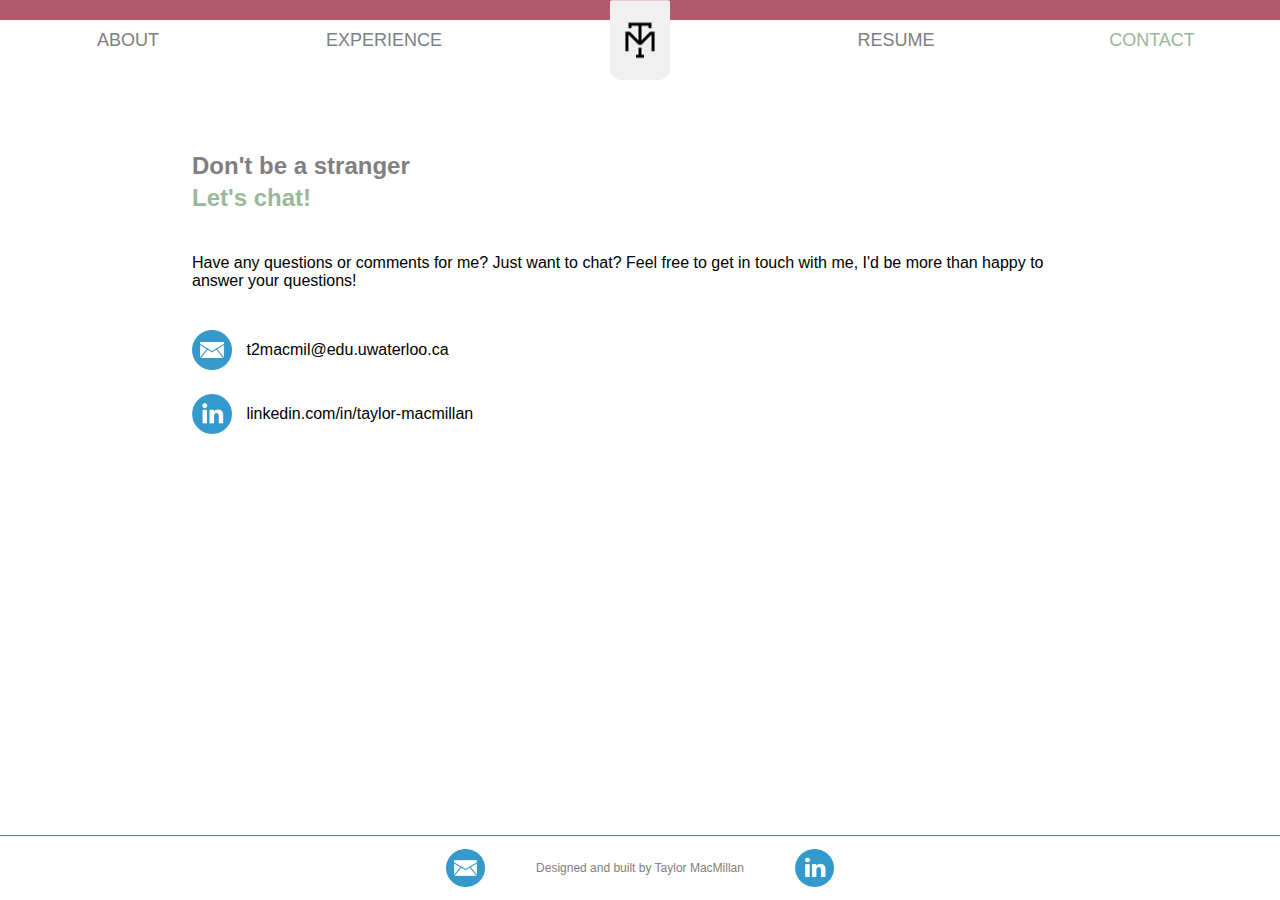
==== contact.html @ a68f335d "Initial Website Commit" ====
<!DOCTYPE HTML>
<html>
	<head>
		<!-- Global site tag (gtag.js) - Google Analytics -->
		<script async src="https://www.googletagmanager.com/gtag/js?id=UA-136582576-1"></script>
		<script>
			window.dataLayer = window.dataLayer || [];
			function gtag(){dataLayer.push(arguments);}
			gtag('js', new Date());

			gtag('config', 'UA-136582576-1');
		</script>
		
		<meta charset="UTF-8">
		<title>Taylor MacMillan</title>
		<link href="css/main.css" rel="stylesheet">
		<link rel="shortcut icon" type="image/x-icon" href='favicon.ico'/>
	</head>

	<nav>
		<div id="top-rect"></div>
		<ul class="nav-bar">
			<li><a href="index.html">ABOUT</a></li>
			<li><a href="experience.html">EXPERIENCE</a></li>
			<li id="logo"><a href="index.html" id="initials"><img src="img/initials_icon.png"></a></li>
			<li><a href="Resume.pdf" target="blank">RESUME</a></li>
			<li><a href="contact.html" class="selected">CONTACT</a></li>
		</ul>
	</nav>

	<body>
		<div class="contact-me-invite">
			<p>Don't be a stranger</p>
			<p id="chat-welcome">Let's chat!</p>
		</div>

		<div class="contact-section">
			<p>Have any questions or comments for me? Just want to chat? Feel free to get in touch with me, I'd be more than happy to answer your questions!</p>
		</div>

		<div class="contact-all-links">
			<div class="contact-link">
				<img class="icon" src="img/email_icon.png"/>
				<a href="mailto:t2macmil@edu.uwaterloo.ca" target="blank" class="link-text">t2macmil@edu.uwaterloo.ca</a>
			</div>
			<div class="contact-link">
				<img class="icon" src="img/linkedin_icon.png"/>
				<a href="https://www.linkedin.com/in/taylor-macmillan" target="blank" class="link-text">linkedin.com/in/taylor-macmillan</a>
			</div>
		</div>

		<div id="contact">
			<hr/>
			<a target="blank" href="mailto:t2macmil@edu.uwaterloo.ca"/><img class="link" src="img/email_icon.png"/></a>
			<span class="disclaimer">Designed and built by Taylor MacMillan</span>
			<a target="blank" href="https://www.linkedin.com/in/taylor-macmillan"/><img class="link" src="img/linkedin_icon.png"/></a>
		</div>
	</body>
</html>
---- css/main.css ----
body {
	margin: 0;
	padding-top: 0;
	width: 100%;
	height: 100vh;
	display: table;
	font-family: 'Futura PT', 'Helvetica Neue', sans-serif;
}

#top-rect {
    background-color: #b25b6e;
    width: 100%;
    height: 20px;
    position: fixed;
    top: 0px;
}

ul {
	list-style: none;
	padding: 0;
	margin: 0;
}

.nav-bar {
	position: fixed;
	top: 20px;
	width: 100%;
	height: 40px;
	background-color: white;
	z-index: 9999;
}

.nav-bar li {
	float: left;
	width: 20%;
}

.nav-bar a {
	display: block;
	color: grey;
	text-align: center;
	margin: 0 10%;
	padding: 10px 0;
	text-decoration: none;
	font-size: 18px;
}

.nav-bar a:hover {
	color: #99B898;
}

.nav-bar a.selected {
	color: #99B898;
}

#logo {
	transform: scale(0.5, 0.5);
	position: relative;
	top: -71px;
}

#initials {
	color: grey;
}

@media screen and (max-width: 600px)
{
	.nav-bar a {
		font-size: 14px;
	}    
}

h1 {
	margin: 200px 0 0 0;
	font-size: 80px;
	text-align: center;
	color: #b25b6e;
	font-family: 'Lobster', 'Futura PT', 'Helvetica Neue', sans-serif;
	font-weight: 400;
}

.qualities {
	text-align: center;
	margin: 10px 0;
}

.qitem {
	display: inline-block;
	margin: 0 10px;
	text-align: center;
	color: grey;
	font-size: 16px;
}

.dot {
	height: 8px;
	width: 8px;
	background-color: #99B898;
	border-radius: 50%;
	display: inline-block;
 }

.main-intro {
	width: 70%;
	margin: 100px 15% 0 15%;
}

.main-intro p {
	font-size: 16px;
	line-height: 25px;
}

.about-me {
	width: 70%;
	margin: 50px 15% 0 15%;
}

.about-me h3 {
	font-size: 24px;
	font-weight: 400;
	color: grey;
}

.about-me p {
	font-size: 16px;
	line-height: 25px;
}

.about-me a {
	text-decoration: none;
}

.img-section {
	width: 70%;
	margin: 50px 15% 0 15%;
	text-align: center;
}

.img-section p {
	width: 80%;
	margin: 2% 10% 0 10%;
	text-align: center;
	font-size: 13px;
	color: grey;
}

.main-img {
	width: 100%;
	height: 100%;
	display: inline-block;
	vertical-align: middle;
}

.funfacts {
	width: 70%;
	margin: 50px 15% 0 15%;
}

.funfacts h3 {
	font-size: 24px;
	font-weight: 400;
	color: grey;
}

.funfacts p {
	font-size: 16px;
	line-height: 25px;
}

.funfacts a {
	text-decoration: none;
}

#design-colour {
	color: #99B898;
}

#contact hr {
	width: 100%;
	height: 1px;
	background-color: #b25b6e;
	border:none;
	margin: 40px 0 0 0;
}

.experience-header {
	font-size: 40px;
	font-weight: bold;
	color: #b25b6e;
}

.experience-intro {
	width: 70%;
	margin: 150px 15% 0 15%;
}

.experience-intro a {
	text-decoration: none;
}

.experience-intro p {
	font-size: 16px;
	line-height: 25px;
}

.experience-content {
	width: 70%;
	margin: 50px 15% 0 15%;
}

.experience-content img {
	width: 100%;
	height: 100%;
	margin: 0;
	display: inline-block;
	vertical-align: middle;
}

.experience-content hr {
	width: 100%;
	height: 1px;
	background-color: #b25b6e;
	border:none;
	margin: 0 0 50px 0;
}

.experience-content .subheader {
	font-size: 24px;
	font-weight: 400;
	color: grey;
}

.experience-content p {
	font-size: 16px;
	line-height: 25px;
}

.experience-content .section-summary {
	color: #99B898;
}

#contact {
  overflow: hidden;
  text-align:center;
  margin-top: 40px;
  width: 100%;
  display: table-row;
  height: 0;
}

#contact .link {
  display: inline-block;
  text-align: center;
  vertical-align: middle;
  width: 3%;
  margin: 1% 2%;
  }

.disclaimer {
	vertical-align: middle;
	color: grey;
	font-size: 12px;
	margin: 1% 2%;
}

.contact-intro {
	width: 70%;
	margin: 150px 15% 0 15%;
}

.contact-me-invite {
	width: 70%;
	margin: 150px 15% 0 15%;
	font-size: 24px;
	line-height: 32px;
	font-weight: bold;
	color: grey;
}

.contact-me-invite p {
	margin: 0;
}

#chat-welcome {
	color: #99B898;
}

.contact-section {
	width: 70%;
	margin: 40px 15% 0 15%;
}

.conact-section p {
	font-size: 16px;
	line-height: 25px;
}

.contact-header {
	font-size: 40px;
	font-weight: bold;
	color: #b25b6e;
}

.contact-all-links {
	display: block;
	width: 70%;
	margin: 40px 15% 0 15%;
  }

.contact-all-links .contact-link {
	width: 100%;
	margin: 20px 0 0 0;
  }

.contact-all-links .icon {
	display: inline-block;
	width: 40px;
	height: 40px;
}

.contact-all-links .link-text {
	display: inline;
	margin-left: 10px;
	font-size: 16px;
	line-height: 40px;
	vertical-align: top;
	text-decoration: none;
	color: black;
}

.contact-link a:hover {
	color: #99B898;
}
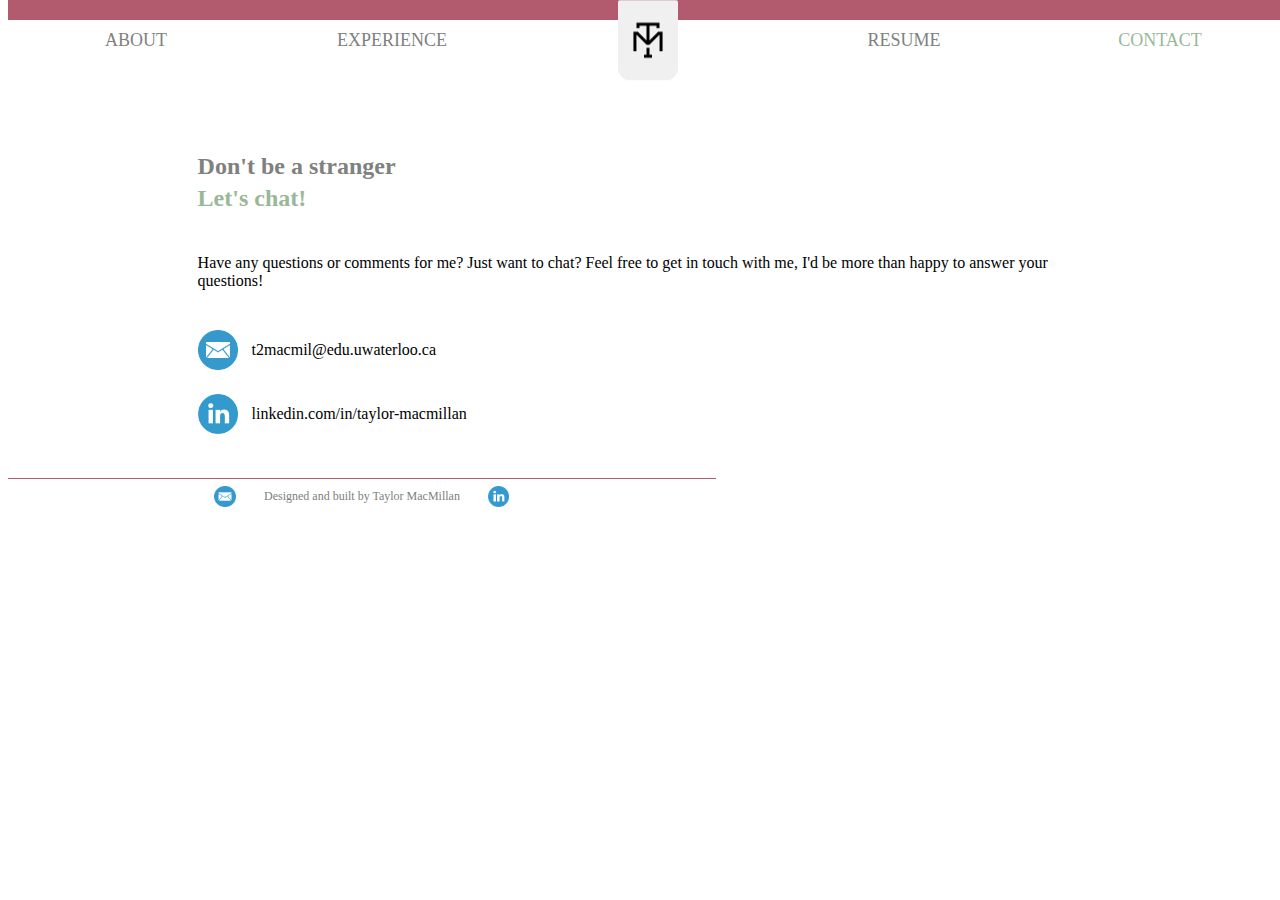
==== commit de9c29b1: "Minor style changes" ====
--- a/contact.html
+++ b/contact.html
@@ -10,11 +10,11 @@
 
 			gtag('config', 'UA-136582576-1');
 		</script>
-		
+
 		<meta charset="UTF-8">
 		<title>Taylor MacMillan</title>
 		<link href="css/main.css" rel="stylesheet">
-		<link rel="shortcut icon" type="image/x-icon" href='favicon.ico'/>
+		<link rel="icon" type="image/x-icon" href="favicon.ico"/>
 	</head>
 
 	<nav>
--- a/css/main.css
+++ b/css/main.css
@@ -1,10 +1,12 @@
+@import url('https://fonts.googleapis.com/css?family=Lobster')
+
 body {
 	margin: 0;
 	padding-top: 0;
 	width: 100%;
 	height: 100vh;
 	display: table;
-	font-family: 'Futura PT', 'Helvetica Neue', sans-serif;
+	font-family: 'Open Sans', sans-serif;
 }
 
 #top-rect {
@@ -75,7 +77,7 @@
 	font-size: 80px;
 	text-align: center;
 	color: #b25b6e;
-	font-family: 'Lobster', 'Futura PT', 'Helvetica Neue', sans-serif;
+	font-family: 'Lobster', 'Open Sans', sans-serif;
 	font-weight: 400;
 }
 
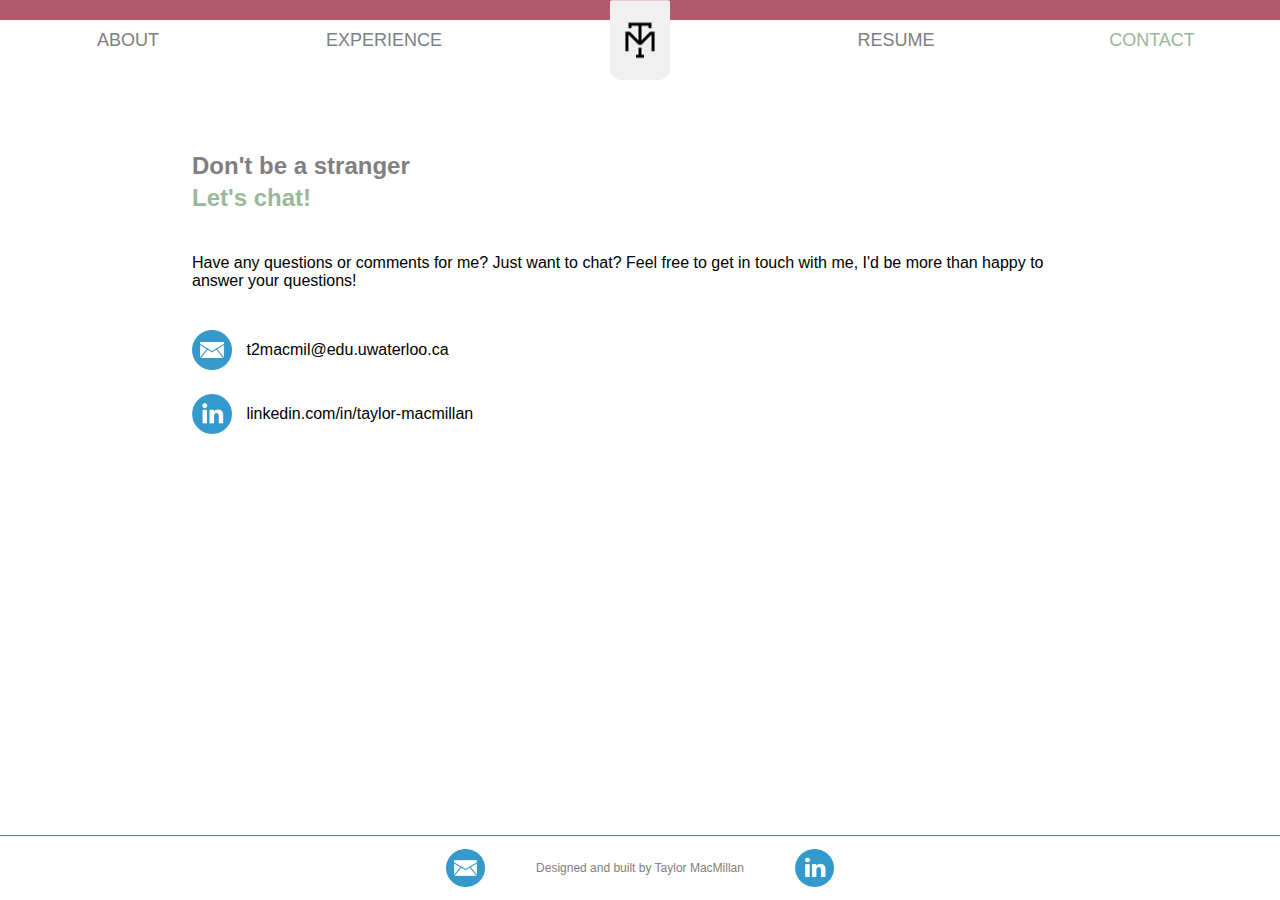
==== commit 09df1c59: "Revert "Minor style changes"" ====
--- a/contact.html
+++ b/contact.html
@@ -10,11 +10,11 @@
 
 			gtag('config', 'UA-136582576-1');
 		</script>
-
+		
 		<meta charset="UTF-8">
 		<title>Taylor MacMillan</title>
 		<link href="css/main.css" rel="stylesheet">
-		<link rel="icon" type="image/x-icon" href="favicon.ico"/>
+		<link rel="shortcut icon" type="image/x-icon" href='favicon.ico'/>
 	</head>
 
 	<nav>
--- a/css/main.css
+++ b/css/main.css
@@ -1,12 +1,10 @@
-@import url('https://fonts.googleapis.com/css?family=Lobster')
-
 body {
 	margin: 0;
 	padding-top: 0;
 	width: 100%;
 	height: 100vh;
 	display: table;
-	font-family: 'Open Sans', sans-serif;
+	font-family: 'Futura PT', 'Helvetica Neue', sans-serif;
 }
 
 #top-rect {
@@ -77,7 +75,7 @@
 	font-size: 80px;
 	text-align: center;
 	color: #b25b6e;
-	font-family: 'Lobster', 'Open Sans', sans-serif;
+	font-family: 'Lobster', 'Futura PT', 'Helvetica Neue', sans-serif;
 	font-weight: 400;
 }
 
